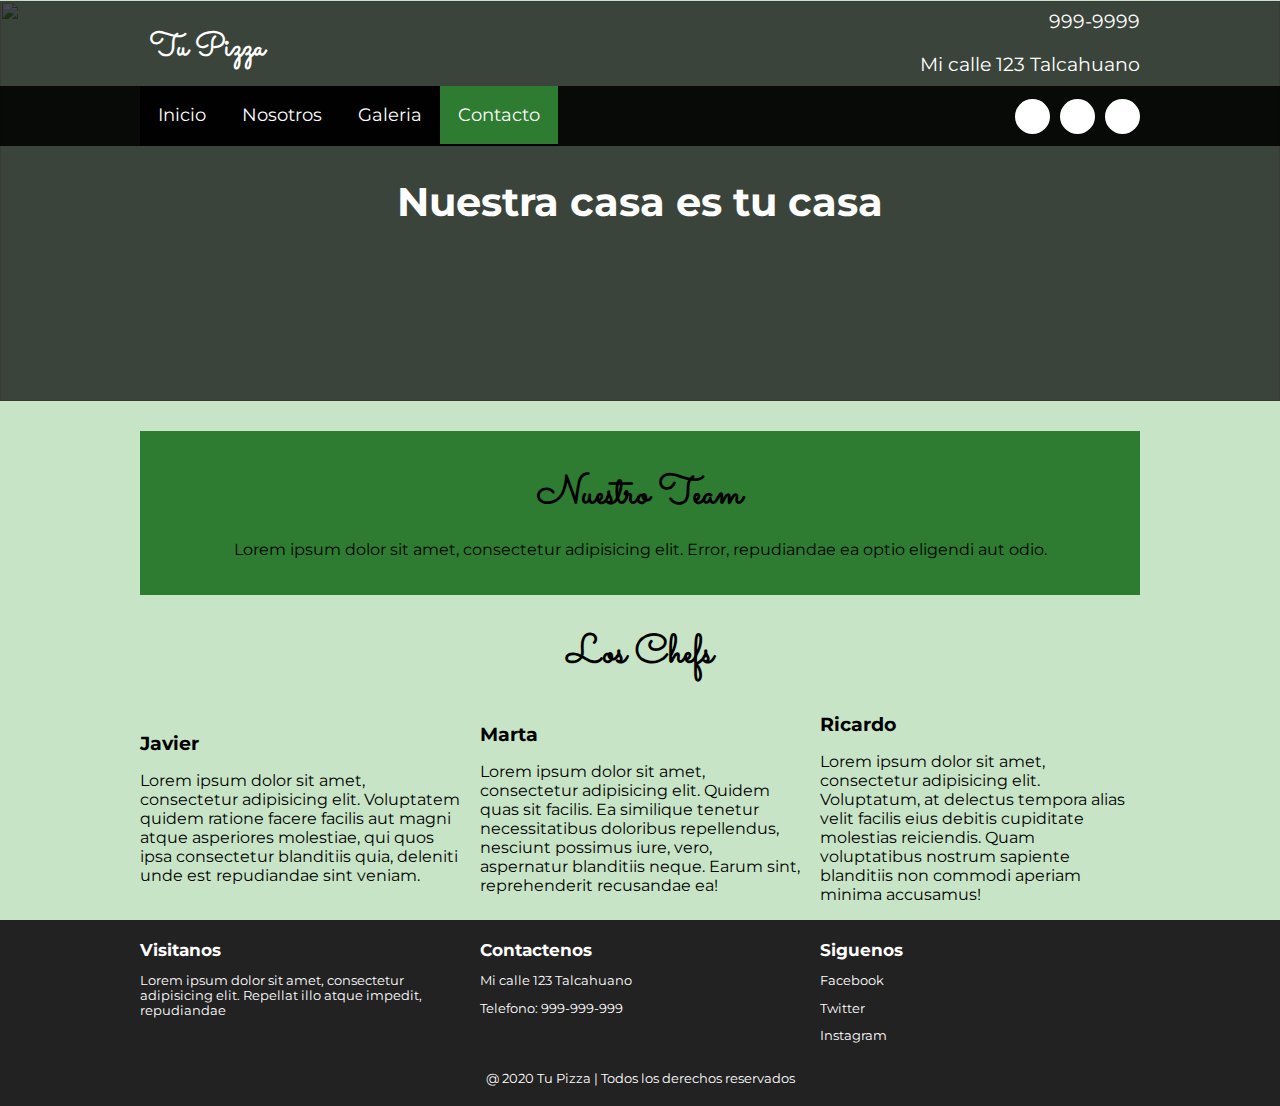
==== contacto.html @ 4abd381c "Actualizacion de index, cambio de tematica" ====
<!DOCTYPE html>
<html lang="es">
<head>
    <meta charset="UTF-8">
    <title>Nosotros</title>
    <meta name="viewport" content="width=device-width, user-scalable=yes, initial-scale=1.0, maximum-scale=2.0, minimum-scale=1.0">
    <link rel="stylesheet" href="css/estilo.css">
    <link rel="stylesheet" href="css/about.css">
    <link href="https://file.myfontastic.com/3j45yvRpaWhzeStdASehh9/icons.css" rel="stylesheet">
</head>
<body>
    <header class="main-header">
        <div class="container container--flex">
            <div class="logo-container column column--50">
                <h1 class="logo">Tu Pizza</h1>
            </div>
            <div class="main-header__contactInfo column column--50">
                <p class="main-header__contactInfo__phone">
                    <span class="icon-phone">999-9999
                    </span>
                </p>
                <p class="main-header__contactInfo__addres">
                    <span class="icon-location">Mi calle 123 Talcahuano</span>
                </p>
                
            </div>
        </div>
    </header>
    <nav class="main_nav">
        <div class="container container--flex">
            <span class="icon-menu" id="btnmenu"></span>
            <ul class="menu" id="menu">
                <li class="menu__item"><a href="index.html" class="menu__link menu__link">Inicio</a></li>
                <li class="menu__item"><a href="nosotros.html" class="menu__link">Nosotros</a></li>
                <li class="menu__item"><a href="galeria.html" class="menu__link">Galeria</a></li>
                <li class="menu__item"><a href="contacto.html" class="menu__link menu__link--select">Contacto</a></li>
            </ul>
            <div class="social-icon">
                <a href="" class="social-icon__link"><span class="icon-facebook"></span></a>
                <a href="" class="social-icon__link"><span class="icon-twitter"></span></a>
                <a href="" class="social-icon__link"><span class="icon-instagram"></span></a>
            </div>
        </div>
    </nav>
    <section class="banner">
        <img src="img/banner_about.jpg" alt="" class="banner__img">
        <div class="banner__content">Nuestra casa es tu casa</div>
    </section>
    <main class="main">
        <section class="group--color">
            <div class="container">
                <h2 class="main__title">Nuestro Team</h2>
                <p class="main_txt">
                    Lorem ipsum dolor sit amet, consectetur adipisicing elit. Error, repudiandae ea optio eligendi aut odio.
                </p>
            </div>
        </section>
      	<section class="group our-team">
      		<h2 class="group__title">Los Chefs</h2>
      		<div class="container container--flex">
      			<div class="column column--33">
      				<h3 class="our-team__title">Javier</h3>
      				<img src="img/chef1.jpg" alt="" class="our-team__img">
      				<p class="our-team__txt">Lorem ipsum dolor sit amet, consectetur adipisicing elit. Voluptatem quidem ratione facere facilis aut magni atque asperiores molestiae, qui quos ipsa consectetur blanditiis quia, deleniti unde est repudiandae sint veniam.</p>
      			</div>
      			<div class="column column--33">
      				<h3 class="our-team__title">Marta</h3>
      				<img src="img/chef2.jpg" alt="" class="our-team__img">
      				<p class="our-team__txt">Lorem ipsum dolor sit amet, consectetur adipisicing elit. Quidem quas sit facilis. Ea similique tenetur necessitatibus doloribus repellendus, nesciunt possimus iure, vero, aspernatur blanditiis neque. Earum sint, reprehenderit recusandae ea!</p>
      			</div>
      			<div class="column column--33">
      				<h3 class="our-team__title">Ricardo</h3>
      				<img src="img/chef3.jpg" alt="" class="our-team__img">
      				<p class="our-team__txt">Lorem ipsum dolor sit amet, consectetur adipisicing elit. Voluptatum, at delectus tempora alias velit facilis eius debitis cupiditate molestias reiciendis. Quam voluptatibus nostrum sapiente blanditiis non commodi aperiam minima accusamus!</p>
      			</div>
      		</div>
      	</section>
      
    </main>
    <footer class="main-footer">
        <div class="container container--flex">
            <div class="column column--33">
                <h2 class="column__title">Visitanos</h2>
                <p class="column__txt">Lorem ipsum dolor sit amet, consectetur adipisicing elit. Repellat illo atque impedit, repudiandae </p>
            </div>
            <div class="column column--33">
                <h2 class="column__title">Contactenos</h2>
                <p class="column__txt">Mi calle 123 Talcahuano</p>
                <p class="column__txt">Telefono: 999-999-999</p>
               
            </div>
            <div class="column column--33">
                <h2 class="column__title">Siguenos</h2>
                <p class="column__txt"><a href="" class="icon-facebook">Facebook</a></p>
                <p class="column__txt"><a href="" class="icon-twitter">Twitter</a></p>
                <p class="column__txt"><a href="" class="icon-instagram">Instagram</a></p>
            </div>
            <p class="copy">@ 2020 Tu Pizza | Todos los derechos reservados</p>
        </div>
    </footer>
    <script src="js/menu.js"></script>
</body>
</html>
---- css/estilo.css ----
@import url('https://fonts.googleapis.com/css2?family=Montserrat:wght@300&family=Sacramento&display=swap');
*{
    box-sizing: border-box;
}
body{
    font-family: 'Montserrat', sans-serif;
    margin: 0;
	background-color: #C7E4C6;
}
/*----------------Estilos Base------------------*/
img{
    display: block;
    width: 100%;
    max-width: 100%;
}
h1,h2,h3,h4,h5{
    margin: 0;
}
.container{
    width: 100%;
    margin: auto;
}
.container--flex{
    display: flex;
    flex-wrap: wrap;
    justify-content: space-between;
    align-items: center;
}
.column{
    width: 100%;
}

/*----------------Estilos Header------------------*/


.main-header{
    width: 100%;
}
.logo{
    font-size: 1.9em;
    color: #de423a;
    padding: 10px;
    font-family: 'Sacramento', cursive;
        
}
.main-header__contactInfo__phone{
    background:#de423a;
    color: #fff;
    padding: 10px;
    margin: 0;
}

.main-header__contactInfo__addres{
    padding: 10px;
    margin: 0px;
}
.main-header [class*="icon-"]:before{
    position: relative;
    top:2px;
    right: 3px;
}
/*----------------Estilos Menu------------------*/
.main_nav{
    width: 100%;
    position:relative;
    z-index: 2000;  
    padding: 10px;
}

.icon-menu{
    display: block;
    color: #fff;
    border: 1px solid #fff;
    border-radius: 3px;
    width: 40px;
    height: 40px;
    line-height: 45px;
    text-align: center;
    cursor:pointer;
    font-size: 1.5em;
    
}

.social-icon{
    display: flex;
    justify-content: space-between;
    
}

.social-icon [class*="icon-"]{
    color: black;
    margin-left: 10px;
    display: flex;
    justify-content: center;
    align-items: center;
    font-size: 1.3em;
    width: 35px;
    height: 35px;
    background: #fff;
    border-radius: 50%;
}

.social-icon__link{
    text-decoration: none;
   
}

.menu{
    
    position: absolute;
    top: 75px;
    left: 0;
    width: 100%;
    background: rgba(0,0,0,.85);
    padding:0px;
    margin:0px;
    z-index: 2000px;
    list-style: none;
    text-align: center;
    font-size: 18px;
    height: 0;
    overflow: hidden;
	transition: height .3s linear;
}

.menu__link{
    display: block;
    padding: 15px;
    color: white;
    text-align: center;
    text-decoration: none;
    
}
.menu__link:hover{
     background-color: #2E7C31;
}
.menu__link--select{
    background-color: #2E7C31;
    
}
.mostrar{
    height: 210px;
}
/*----------------Estilos Banner------------------*/

.banner{
    margin-top:-52px;
    position: relative;
}
.banner:before {
    content: '';
    position: absolute;
    width: 100%;
    height: 100%;
    background: rgba(0,0,0,0.7);
    z-index: 1000;
    top: 0;
}
.banner__img{
    width: 100%;
    height: 400px;
    object-fit: cover
}
.banner__content {
    width: 70%;
    color: white;
    text-align:center;
    position: absolute;
    z-index: 1500;
    top: 50%;
    left: 50%;
    transform: translateX(-50%) translateY(-50%);
    font-size: 1.5em;
    font-weight:bold;
    
}

/*----------------Estilos Principales------------------*/
.group--color .container{
	background-color: #2E7C31;
	padding: 10px;
	text-align: center;
	
}
.main__title{
	margin: 15px 0;
	font-size: 2.8em;
	font-family: 'Sacramento',cursive;
	
}
.column__title{
	font-size: 1.3em;
}
.main__about_description .column:nth-child(2){
	padding: 10px;
}
.btn{
	
	display: block;
	text-align: center;
	text-decoration: none;
	width: 120px;
	background: #2D7D30;
	color: #fff;
	padding:10px;
	margin: 10px auto;
	
}
.group__title{
	font-family:'Sacramento',cursive;
	text-align: center;
	font-weight: bold;
	font-size: 1.8em;
	margin: 30px;
}

.today-special .column {
	margin-bottom: 30px;
	text-align: center;
}

.today-special__img{
	margin: auto;
	max-width: 350px;
}

.today-special__tittle{
	
	font-size: 1.3em;
	padding-top: 10px;
	padding-bottom: 20px;
}
.today-special__price{
	font-size: 1.5em;
	color: #DE423a;
	font-weight: bold;
}

/*----------------Estilos Principales------------------*/
.main-footer{
	background: #222;
	color: #fff;
	padding: 10px;
	padding-top: 20px;
	padding-bottom: 20px;
	font-size: .8em;
}
.copy{
	text-align: center;
	margin: auto;
	margin-top: 15px;
	
}

.main-footer [class*="icon-"] {
	color: #fff;
	text-decoration: none;
	
	
}
.main-footer [class*="icon-"]:before{
	position: relative;
	top: 3px;
	right: 5px;
}

/*----------------Estilos Responsivos------------------*/

@media screen and (min-width:480px){
	.logo{
		color: #fff;
		
	}
	.main-header__contactInfo{
		text-align:right;
	}
	.banner{
		margin-top: -145px;
		z-index: -1000;
	}
	.main-header__contactInfo__phone{
		background: none;
	}
	.main-header__contactInfo__addres{
		color: #fff;
	}
	.main_nav{
		background:rgba(0,0,0,0.85);
	}
	.banner__content{
		font-size:1.5em;
	}
	.column--50{
		width: 49%;
	}
	.column--50--25{
		width: 49%;
	}
	.column--33{
		width: 32%;
	}
	
	.main__about_description .column:nth-child(2){
		padding-left: 20px;
		font-size: .9em;
		
	}
	.main__about_description .btn{
		margin: 0;
	}
	.today-special .column {
		border: 5px solid #ddd;
		padding: 5px;
	}
	.today-special__img{
		height: 200px;
		object-fit: cover;
	}
	.main-footer .container--flex{
		align-items: flex-start;
	}
	
	
}
@media screen and (min-width:1024px){
.container{
		width: 1000px
	}
	.logo{
		padding-top: 20px;
		font-size: 2em;
	
		
	}
		
	.main-header__contactInfo__phone,
	.main-header__contactInfo__addres{
		font-size: 1.18em;
		padding-right: 0px;
		
		
		
	}
	
	.main_nav{
    
    	padding: 0px;
	}
	
	.banner__content{
		font-size:2.5em;
	}
	
	.icon-menu{
		display: none;
	}
	
	.menu{
		position: static;
		display: flex;
		height: 60px;
		width: auto;
	}
	
	.menu__link{
   
    	padding: 18px;
      
	}
	.group--color .container{
		margin-top: 30px;
		margin-bottom: 30px;
		padding: 20px
	
	}
	.main__title{
		font-size: 2.5em;
	}
	.main__about_description .column--50:nth-child(2) .column__txt
	{
		line-height: 55px;
		text-align: justify;
		
	}
	.group__title{
		font-size: 2.5em;
	}
	.column--50--25{
		width: 24.5%;
	}
	.today-special__tittle{
	
		font-size: 1.9em;
		
	}
	.today-special__price{
	font-size: 2.2em;
	
	}
}
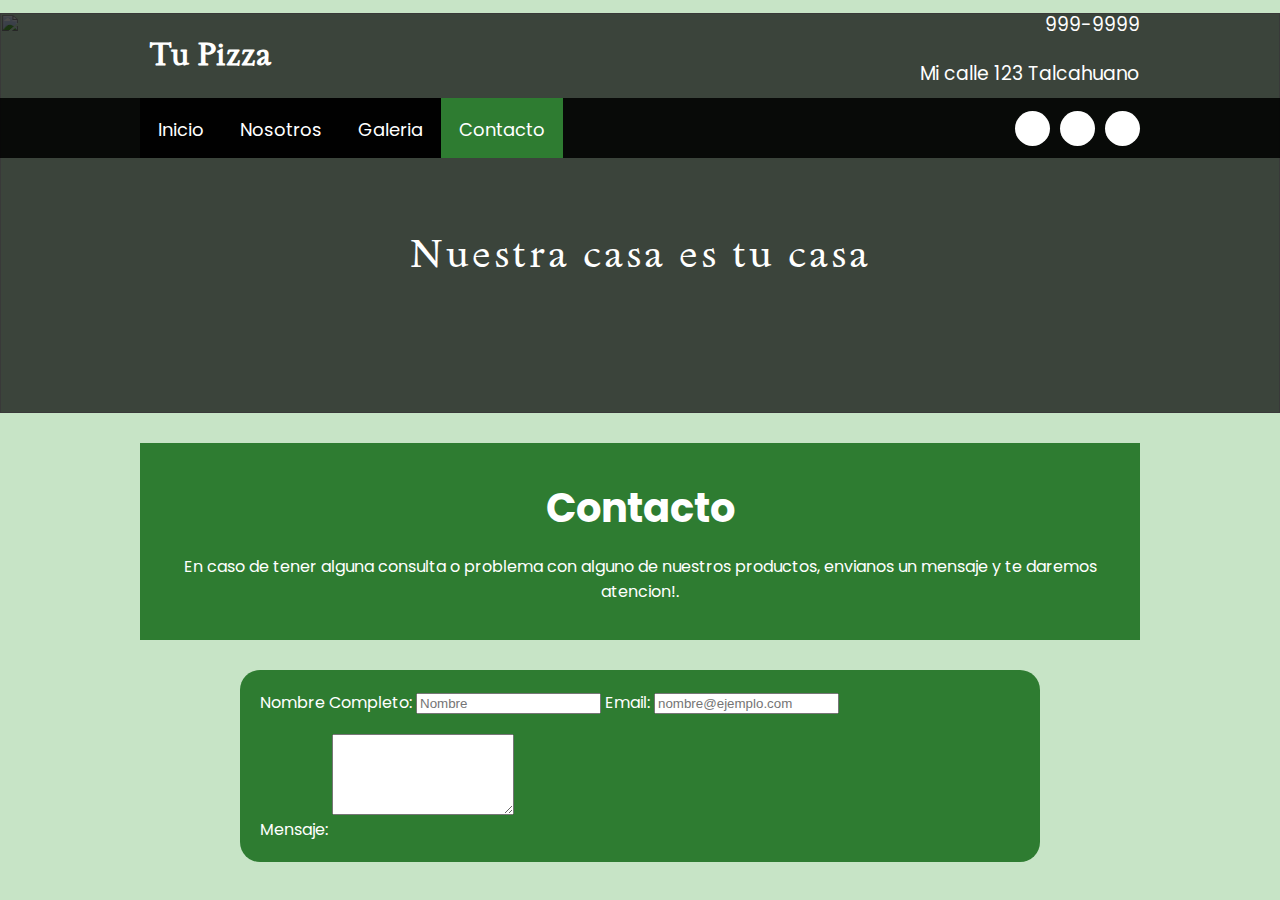
==== commit b30579ee: "Agregado de contacto" ====
--- a/contacto.html
+++ b/contacto.html
@@ -4,8 +4,9 @@
     <meta charset="UTF-8">
     <title>Nosotros</title>
     <meta name="viewport" content="width=device-width, user-scalable=yes, initial-scale=1.0, maximum-scale=2.0, minimum-scale=1.0">
+    <link href="https://cdn.jsdelivr.net/npm/bootstrap@5.0.2/dist/css/bootstrap.min.css" rel="stylesheet" integrity="sha384-EVSTQN3/azprG1Anm3QDgpJLIm9Nao0Yz1ztcQTwFspd3yD65VohhpuuCOmLASjC" crossorigin="anonymous">
     <link rel="stylesheet" href="css/estilo.css">
-    <link rel="stylesheet" href="css/about.css">
+    <link rel="stylesheet" href="css/contacto.css">
     <link href="https://file.myfontastic.com/3j45yvRpaWhzeStdASehh9/icons.css" rel="stylesheet">
 </head>
 <body>
@@ -49,55 +50,26 @@
     <main class="main">
         <section class="group--color">
             <div class="container">
-                <h2 class="main__title">Nuestro Team</h2>
+                <h2 class="main__title">Contacto</h2>
                 <p class="main_txt">
-                    Lorem ipsum dolor sit amet, consectetur adipisicing elit. Error, repudiandae ea optio eligendi aut odio.
+                   En caso de tener alguna consulta o problema con alguno de nuestros productos, envianos un mensaje y te daremos atencion!.
                 </p>
             </div>
         </section>
-      	<section class="group our-team">
-      		<h2 class="group__title">Los Chefs</h2>
-      		<div class="container container--flex">
-      			<div class="column column--33">
-      				<h3 class="our-team__title">Javier</h3>
-      				<img src="img/chef1.jpg" alt="" class="our-team__img">
-      				<p class="our-team__txt">Lorem ipsum dolor sit amet, consectetur adipisicing elit. Voluptatem quidem ratione facere facilis aut magni atque asperiores molestiae, qui quos ipsa consectetur blanditiis quia, deleniti unde est repudiandae sint veniam.</p>
-      			</div>
-      			<div class="column column--33">
-      				<h3 class="our-team__title">Marta</h3>
-      				<img src="img/chef2.jpg" alt="" class="our-team__img">
-      				<p class="our-team__txt">Lorem ipsum dolor sit amet, consectetur adipisicing elit. Quidem quas sit facilis. Ea similique tenetur necessitatibus doloribus repellendus, nesciunt possimus iure, vero, aspernatur blanditiis neque. Earum sint, reprehenderit recusandae ea!</p>
-      			</div>
-      			<div class="column column--33">
-      				<h3 class="our-team__title">Ricardo</h3>
-      				<img src="img/chef3.jpg" alt="" class="our-team__img">
-      				<p class="our-team__txt">Lorem ipsum dolor sit amet, consectetur adipisicing elit. Voluptatum, at delectus tempora alias velit facilis eius debitis cupiditate molestias reiciendis. Quam voluptatibus nostrum sapiente blanditiis non commodi aperiam minima accusamus!</p>
-      			</div>
-      		</div>
-      	</section>
-      
-    </main>
-    <footer class="main-footer">
-        <div class="container container--flex">
-            <div class="column column--33">
-                <h2 class="column__title">Visitanos</h2>
-                <p class="column__txt">Lorem ipsum dolor sit amet, consectetur adipisicing elit. Repellat illo atque impedit, repudiandae </p>
-            </div>
-            <div class="column column--33">
-                <h2 class="column__title">Contactenos</h2>
-                <p class="column__txt">Mi calle 123 Talcahuano</p>
-                <p class="column__txt">Telefono: 999-999-999</p>
-               
-            </div>
-            <div class="column column--33">
-                <h2 class="column__title">Siguenos</h2>
-                <p class="column__txt"><a href="" class="icon-facebook">Facebook</a></p>
-                <p class="column__txt"><a href="" class="icon-twitter">Twitter</a></p>
-                <p class="column__txt"><a href="" class="icon-instagram">Instagram</a></p>
-            </div>
-            <p class="copy">@ 2020 Tu Pizza | Todos los derechos reservados</p>
+
+    <section class="form-container">
+        <div class="mb-3">
+            <label for="exampleFormControlInput1" class="form-label">Nombre Completo:</label>
+            <input type="text" class="form-control" id="exampleFormControlInput1" placeholder="Nombre">
+            <label for="exampleFormControlInput1" class="form-label">Email:</label>
+            <input type="email" class="form-control" id="exampleFormControlInput1" placeholder="nombre@ejemplo.com">
+
         </div>
-    </footer>
-    <script src="js/menu.js"></script>
+        <div class="mb-3">
+            <label for="exampleFormControlTextarea1" class="form-label">Mensaje:</label>
+            <textarea class="form-control" id="exampleFormControlTextarea1" rows="5"></textarea>
+        </div>
+    </section>
+      	
 </body>
 </html>--- a/css/estilo.css
+++ b/css/estilo.css
@@ -1,11 +1,13 @@
-@import url('https://fonts.googleapis.com/css2?family=Montserrat:wght@300&family=Sacramento&display=swap');
+
+@import url('https://fonts.googleapis.com/css2?family=Poppins:ital,wght@0,100;0,200;0,300;0,400;0,500;0,600;0,700;0,800;0,900;1,100;1,200;1,300;1,400;1,500;1,600;1,700;1,800;1,900&family=Sedan:ital@0;1&display=swap');
 *{
     box-sizing: border-box;
 }
 body{
-    font-family: 'Montserrat', sans-serif;
+    font-family: 'Poppins', sans-serif;
     margin: 0;
 	background-color: #C7E4C6;
+	color:white;
 }
 /*----------------Estilos Base------------------*/
 img{
@@ -25,6 +27,7 @@
     flex-wrap: wrap;
     justify-content: space-between;
     align-items: center;
+	
 }
 .column{
     width: 100%;
@@ -40,7 +43,7 @@
     font-size: 1.9em;
     color: #de423a;
     padding: 10px;
-    font-family: 'Sacramento', cursive;
+    font-family: "Sedan", serif;
         
 }
 .main-header__contactInfo__phone{
@@ -146,6 +149,7 @@
 .banner{
     margin-top:-52px;
     position: relative;
+	
 }
 .banner:before {
     content: '';
@@ -172,6 +176,10 @@
     transform: translateX(-50%) translateY(-50%);
     font-size: 1.5em;
     font-weight:bold;
+	font-family: "Sedan", serif;
+	font-weight: 200;
+	letter-spacing: 3px;
+	margin-top: 40px;
     
 }
 
@@ -185,12 +193,15 @@
 .main__title{
 	margin: 15px 0;
 	font-size: 2.8em;
-	font-family: 'Sacramento',cursive;
+	font-family: 'Poppins', sans-serif;
 	
 }
 .column__title{
 	font-size: 1.3em;
 }
+
+
+
 .main__about_description .column:nth-child(2){
 	padding: 10px;
 }
@@ -200,7 +211,7 @@
 	text-align: center;
 	text-decoration: none;
 	width: 120px;
-	background: #2D7D30;
+	background: #C7E4C6;
 	color: #fff;
 	padding:10px;
 	margin: 10px auto;
@@ -217,11 +228,14 @@
 .today-special .column {
 	margin-bottom: 30px;
 	text-align: center;
+	
+	
 }
 
 .today-special__img{
 	margin: auto;
 	max-width: 350px;
+	background-color: white;
 }
 
 .today-special__tittle{
@@ -264,9 +278,25 @@
 	right: 5px;
 }
 
+.imagen-text{
+	background-color: #2E7C31;
+	padding-left: 20px;
+	border-radius: 20px;
+}
+
+.imagen-text .img-1{
+	border-radius: 20px;
+}
+
+/*  PRUEBA /////////////////////////////////////////*/
+
+
+/* //////////////////////////////////////////////////////// */
 /*----------------Estilos Responsivos------------------*/
 
 @media screen and (min-width:480px){
+	
+
 	.logo{
 		color: #fff;
 		
@@ -292,13 +322,22 @@
 	}
 	.column--50{
 		width: 49%;
+		
 	}
 	.column--50--25{
 		width: 49%;
-	}
+		color:#2E7C31;
+		font-weight: 900;
+		
+	}
+
+	
+
 	.column--33{
 		width: 32%;
 	}
+
+	
 	
 	.main__about_description .column:nth-child(2){
 		padding-left: 20px;
@@ -318,12 +357,13 @@
 	}
 	.main-footer .container--flex{
 		align-items: flex-start;
+		
 	}
 	
 	
 }
 @media screen and (min-width:1024px){
-.container{
+	.container{
 		width: 1000px
 	}
 	.logo{
@@ -375,6 +415,7 @@
 	}
 	.main__title{
 		font-size: 2.5em;
+		
 	}
 	.main__about_description .column--50:nth-child(2) .column__txt
 	{
@@ -382,6 +423,8 @@
 		text-align: justify;
 		
 	}
+
+	
 	.group__title{
 		font-size: 2.5em;
 	}
--- a/css/contacto.css
+++ b/css/contacto.css
@@ -0,0 +1,14 @@
+
+
+.form-container{
+    width: 800px;
+    margin: 0 auto;
+    padding:20px;
+    background-color: #2E7C31;
+    border-radius: 20px;
+    
+}
+
+.form-control{
+    margin-bottom: 20px;
+}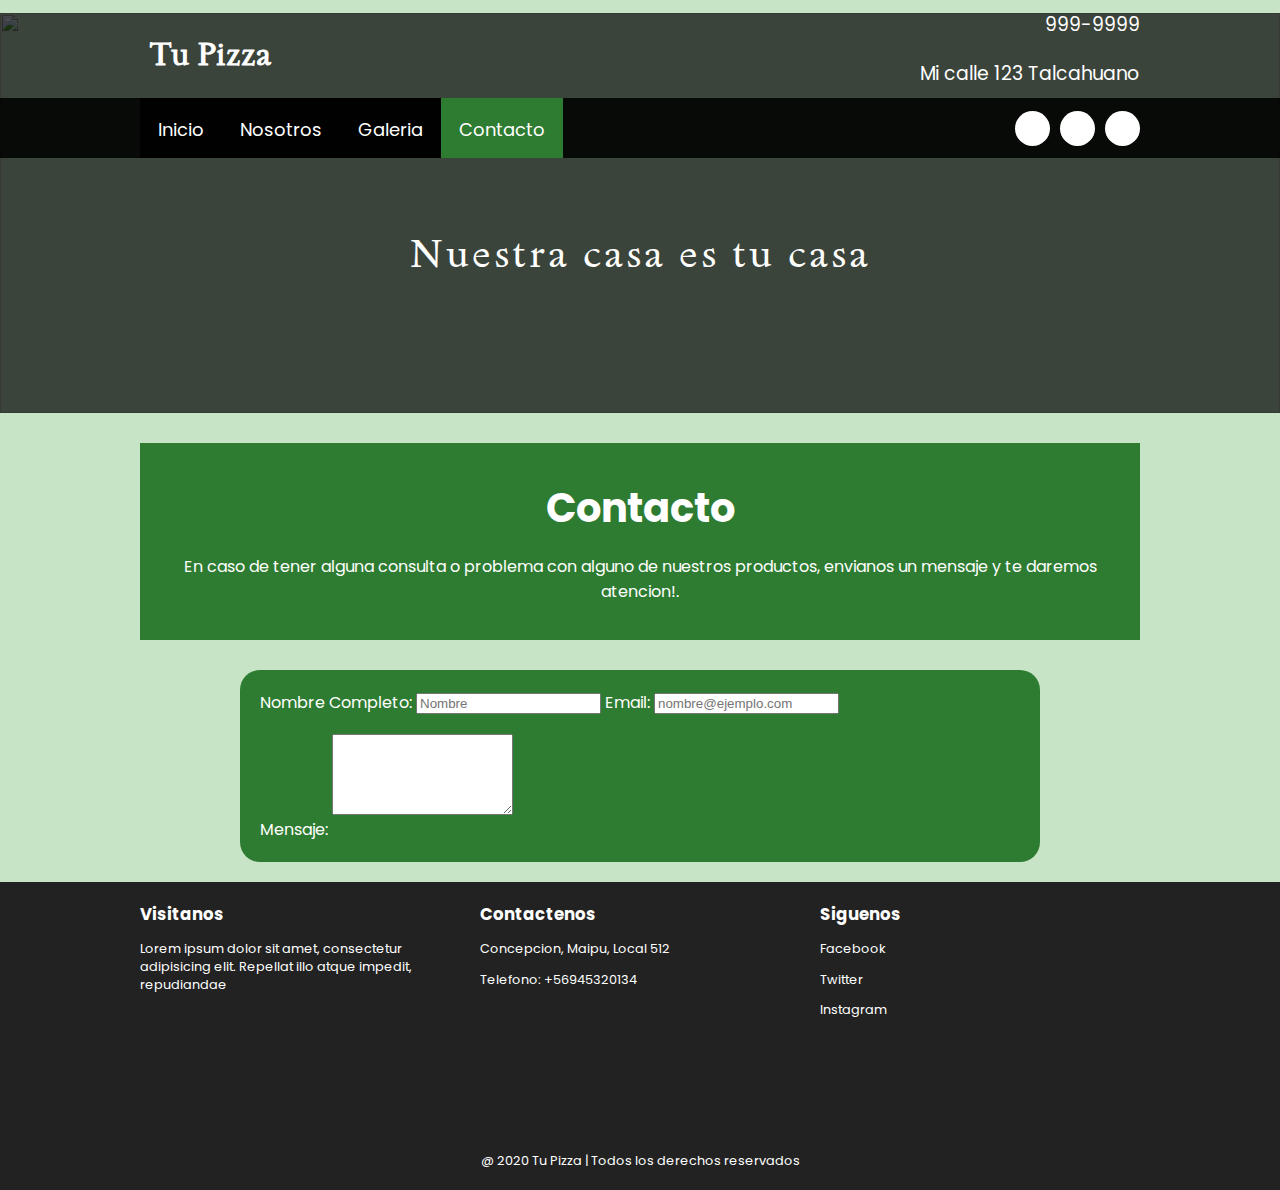
==== commit b2854e35: "Ordenamiento" ====
--- a/contacto.html
+++ b/contacto.html
@@ -4,9 +4,10 @@
     <meta charset="UTF-8">
     <title>Nosotros</title>
     <meta name="viewport" content="width=device-width, user-scalable=yes, initial-scale=1.0, maximum-scale=2.0, minimum-scale=1.0">
+    <link rel="stylesheet" href="css/contacto.css">
     <link href="https://cdn.jsdelivr.net/npm/bootstrap@5.0.2/dist/css/bootstrap.min.css" rel="stylesheet" integrity="sha384-EVSTQN3/azprG1Anm3QDgpJLIm9Nao0Yz1ztcQTwFspd3yD65VohhpuuCOmLASjC" crossorigin="anonymous">
     <link rel="stylesheet" href="css/estilo.css">
-    <link rel="stylesheet" href="css/contacto.css">
+    
     <link href="https://file.myfontastic.com/3j45yvRpaWhzeStdASehh9/icons.css" rel="stylesheet">
 </head>
 <body>
@@ -57,6 +58,7 @@
             </div>
         </section>
 
+            <!-- formulario//////////////////////////////////////////////////////////////////////// -->
     <section class="form-container">
         <div class="mb-3">
             <label for="exampleFormControlInput1" class="form-label">Nombre Completo:</label>
@@ -70,6 +72,36 @@
             <textarea class="form-control" id="exampleFormControlTextarea1" rows="5"></textarea>
         </div>
     </section>
+
+
+
+    <!-- footer------------------------------------------ -->
+    <footer class="main-footer">
+        <div class="footer1 container container--flex">
+            <div class="column column--33">
+                <h2 class="column__title">Visitanos</h2>
+                <p class="column__txt">Lorem ipsum dolor sit amet, consectetur adipisicing elit. Repellat illo atque impedit, repudiandae </p>
+            </div>
+
+            <div class="column column--33">
+                <h2 class="column__title">Contactenos</h2>
+                <p class="column__txt">Concepcion, Maipu, Local 512</p>
+                <p class="column__txt">Telefono: +56945320134</p>
+            </div>
+
+            <div class="column column--33">
+                <h2 class="column__title">Siguenos</h2>
+                <p class="column__txt"><a href="" class="icon-facebook">Facebook</a></p>
+                <p class="column__txt"><a href="" class="icon-twitter">Twitter</a></p>
+                <p class="column__txt"><a href="" class="icon-instagram">Instagram</a></p>
+            </div>
+            <div class="column column-33">
+                <iframe src="https://www.google.com/maps/embed?pb=!1m21!1m12!1m3!1d3062.6852624953713!2d-73.07607438139071!3d-36.81165076583722!2m3!1f0!2f0!3f0!3m2!1i1024!2i768!4f13.1!4m6!3e6!4m0!4m3!3m2!1d-36.81329377539149!2d-73.0758789318396!5e0!3m2!1ses-419!2scl!4v1713766851920!5m2!1ses-419!2scl" width="600" height="450" style="border:0;" allowfullscreen="" loading="lazy" referrerpolicy="no-referrer-when-downgrade"></iframe>
+            </div>
+            <p class="copy">@ 2020 Tu Pizza | Todos los derechos reservados</p>
+        </div>
+    </footer>
+    <script src="js/menu.js"></script>
       	
 </body>
 </html>--- a/css/contacto.css
+++ b/css/contacto.css
@@ -11,4 +11,38 @@
 
 .form-control{
     margin-bottom: 20px;
-}+}
+
+.main-footer{
+    margin-top: 20px;
+}
+.menu__link:hover{
+    color:white;
+}
+
+@media screen and (max-width: 480px) {
+    .form-container {
+        margin-top:20px;
+        width: 100%; /* Ancho ajustado para pantallas pequeñas */
+    }
+}
+
+
+
+@media screen and (max-width:1024px) {
+
+    .form-container{
+        margin-top: 20px;
+        margin-bottom: 20px;
+        width: 90%;
+    }
+
+    .main-footer{
+        display: flex;
+        justify-content: center;
+        text-align: center;
+        text-decoration: row;
+    }
+}
+
+
--- a/css/estilo.css
+++ b/css/estilo.css
@@ -1,20 +1,26 @@
 
 @import url('https://fonts.googleapis.com/css2?family=Poppins:ital,wght@0,100;0,200;0,300;0,400;0,500;0,600;0,700;0,800;0,900;1,100;1,200;1,300;1,400;1,500;1,600;1,700;1,800;1,900&family=Sedan:ital@0;1&display=swap');
 *{
-    box-sizing: border-box;
-}
+    box-sizing:border-box;
+	
+	
+}
+
 body{
     font-family: 'Poppins', sans-serif;
     margin: 0;
 	background-color: #C7E4C6;
 	color:white;
-}
+	
+}
+
 /*----------------Estilos Base------------------*/
 img{
     display: block;
     width: 100%;
     max-width: 100%;
 }
+
 h1,h2,h3,h4,h5{
     margin: 0;
 }
@@ -41,13 +47,13 @@
 }
 .logo{
     font-size: 1.9em;
-    color: #de423a;
+    color:#2E7C31;
     padding: 10px;
     font-family: "Sedan", serif;
         
 }
 .main-header__contactInfo__phone{
-    background:#de423a;
+    background:#2E7C31;
     color: #fff;
     padding: 10px;
     margin: 0;
@@ -197,7 +203,7 @@
 	
 }
 .column__title{
-	font-size: 1.3em;
+	font-size:1.3em;
 }
 
 
@@ -250,7 +256,12 @@
 	font-weight: bold;
 }
 
+
+
 /*----------------Estilos Principales------------------*/
+
+
+
 .main-footer{
 	background: #222;
 	color: #fff;
@@ -258,7 +269,17 @@
 	padding-top: 20px;
 	padding-bottom: 20px;
 	font-size: .8em;
-}
+	padding: 20px 50px;
+	
+}
+
+
+iframe{
+	width: 100%;
+	height: 100px;
+}
+
+
 .copy{
 	text-align: center;
 	margin: auto;
@@ -266,27 +287,34 @@
 	
 }
 
+
 .main-footer [class*="icon-"] {
 	color: #fff;
 	text-decoration: none;
-	
-	
-}
+}
+
+
 .main-footer [class*="icon-"]:before{
 	position: relative;
 	top: 3px;
 	right: 5px;
 }
 
+
+
 .imagen-text{
 	background-color: #2E7C31;
-	padding-left: 20px;
+	padding-left: 40px;
 	border-radius: 20px;
+	padding: 50px 40px;
 }
 
 .imagen-text .img-1{
 	border-radius: 20px;
-}
+	
+}
+
+
 
 /*  PRUEBA /////////////////////////////////////////*/
 
@@ -419,7 +447,8 @@
 	}
 	.main__about_description .column--50:nth-child(2) .column__txt
 	{
-		line-height: 55px;
+		line-height: 30px;
+		
 		text-align: justify;
 		
 	}
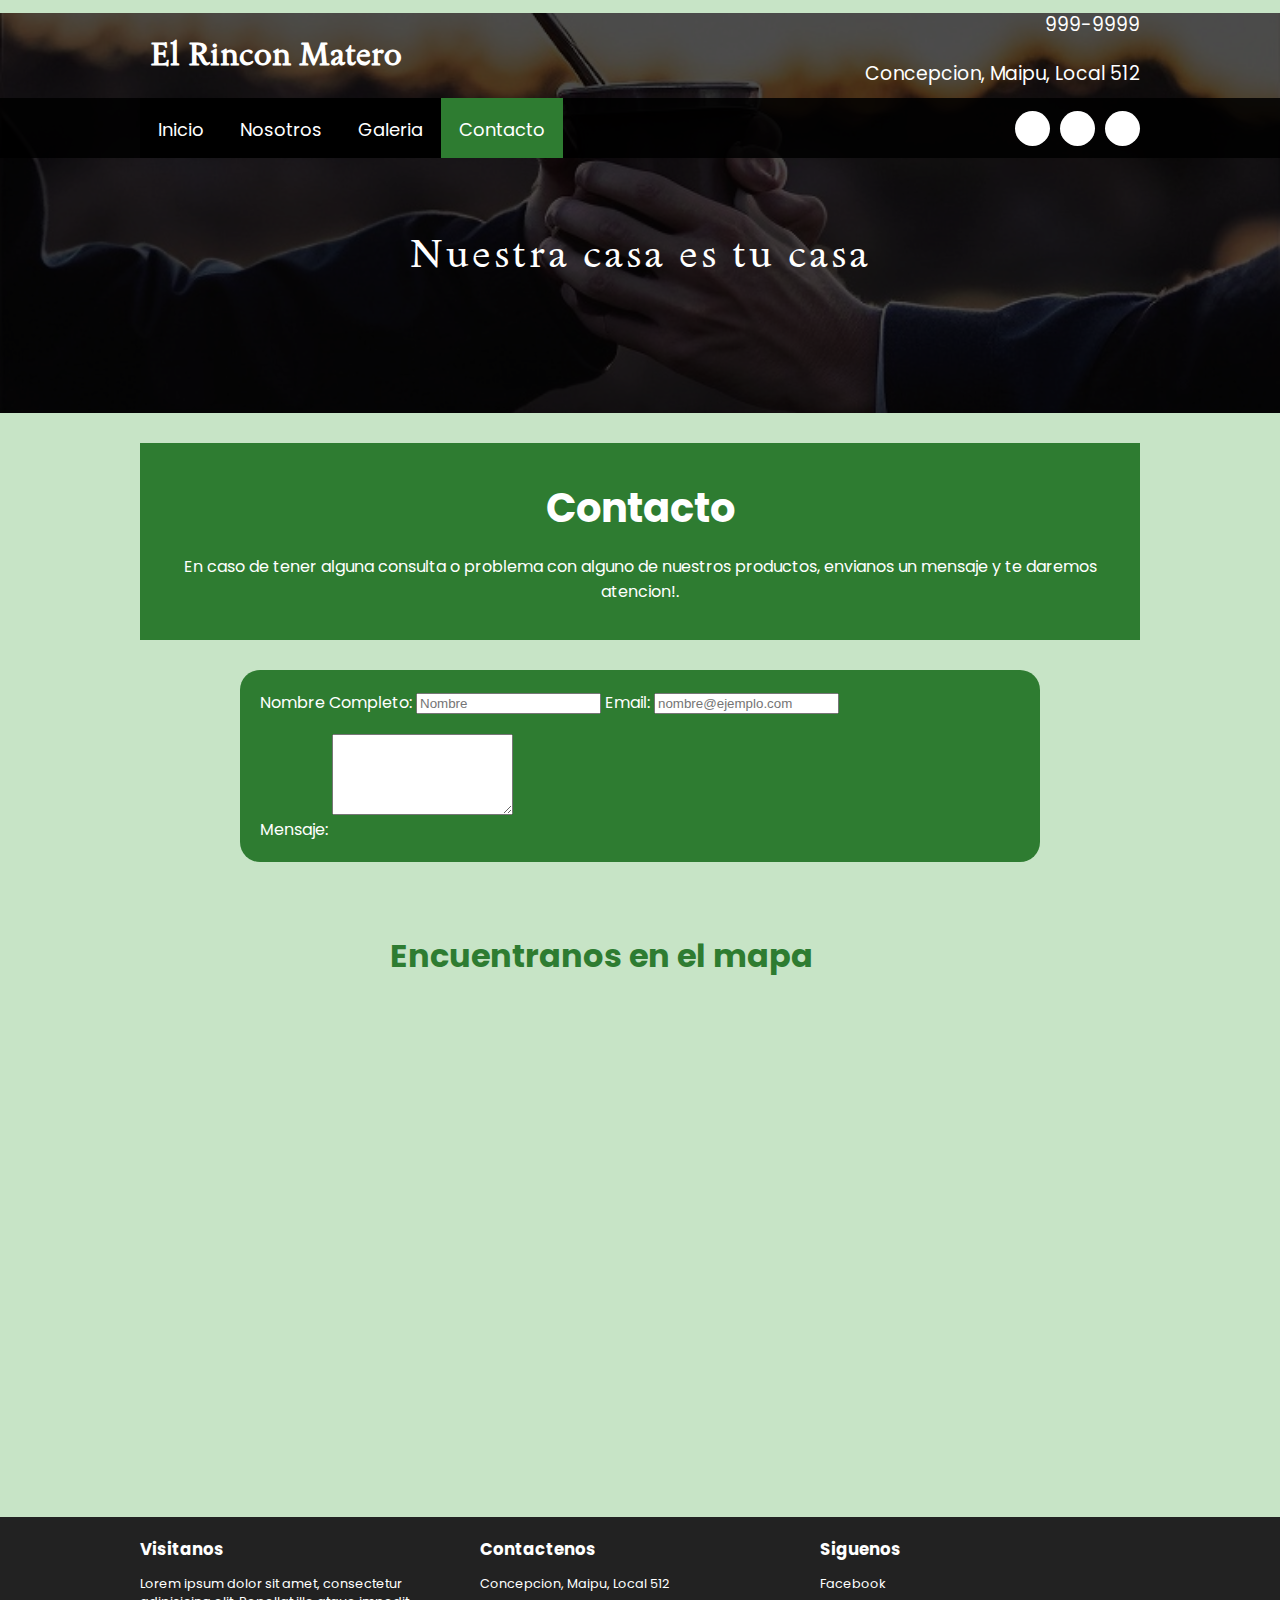
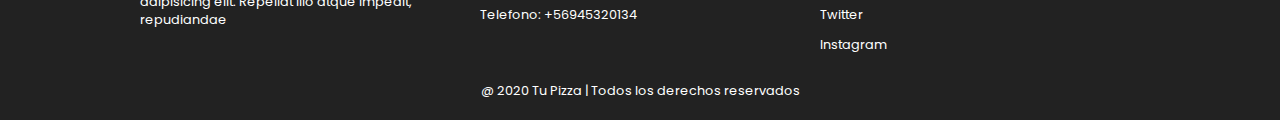
==== commit bb043ab7: "kjkjkj" ====
--- a/contacto.html
+++ b/contacto.html
@@ -14,7 +14,7 @@
     <header class="main-header">
         <div class="container container--flex">
             <div class="logo-container column column--50">
-                <h1 class="logo">Tu Pizza</h1>
+                <h1 class="logo">El Rincon Matero</h1>
             </div>
             <div class="main-header__contactInfo column column--50">
                 <p class="main-header__contactInfo__phone">
@@ -22,7 +22,7 @@
                     </span>
                 </p>
                 <p class="main-header__contactInfo__addres">
-                    <span class="icon-location">Mi calle 123 Talcahuano</span>
+                    <span class="icon-location">Concepcion, Maipu, Local 512</span>
                 </p>
                 
             </div>
@@ -45,7 +45,7 @@
         </div>
     </nav>
     <section class="banner">
-        <img src="img/banner_about.jpg" alt="" class="banner__img">
+        <img src="./imgmate/banner.jpg" alt="" class="banner__img">
         <div class="banner__content">Nuestra casa es tu casa</div>
     </section>
     <main class="main">
@@ -73,6 +73,13 @@
         </div>
     </section>
 
+    <section class="map container">
+        <div>
+            <h1>Encuentranos en el mapa</h1>
+            <iframe src="https://www.google.com/maps/embed?pb=!1m21!1m12!1m3!1d3062.6852624953713!2d-73.07607438139071!3d-36.81165076583722!2m3!1f0!2f0!3f0!3m2!1i1024!2i768!4f13.1!4m6!3e6!4m0!4m3!3m2!1d-36.81329377539149!2d-73.0758789318396!5e0!3m2!1ses-419!2scl!4v1713766851920!5m2!1ses-419!2scl" width="600" height="450" style="border:0;" allowfullscreen="" loading="lazy" referrerpolicy="no-referrer-when-downgrade"></iframe>
+        </div>
+    </section>
+    
 
 
     <!-- footer------------------------------------------ -->
@@ -95,9 +102,7 @@
                 <p class="column__txt"><a href="" class="icon-twitter">Twitter</a></p>
                 <p class="column__txt"><a href="" class="icon-instagram">Instagram</a></p>
             </div>
-            <div class="column column-33">
-                <iframe src="https://www.google.com/maps/embed?pb=!1m21!1m12!1m3!1d3062.6852624953713!2d-73.07607438139071!3d-36.81165076583722!2m3!1f0!2f0!3f0!3m2!1i1024!2i768!4f13.1!4m6!3e6!4m0!4m3!3m2!1d-36.81329377539149!2d-73.0758789318396!5e0!3m2!1ses-419!2scl!4v1713766851920!5m2!1ses-419!2scl" width="600" height="450" style="border:0;" allowfullscreen="" loading="lazy" referrerpolicy="no-referrer-when-downgrade"></iframe>
-            </div>
+            
             <p class="copy">@ 2020 Tu Pizza | Todos los derechos reservados</p>
         </div>
     </footer>
--- a/css/contacto.css
+++ b/css/contacto.css
@@ -6,6 +6,7 @@
     padding:20px;
     background-color: #2E7C31;
     border-radius: 20px;
+    margin-bottom: 50px;
     
 }
 
@@ -18,6 +19,27 @@
 }
 .menu__link:hover{
     color:white;
+}
+
+.map {
+
+    display: flex;
+    justify-content: center;
+}
+
+.map div{
+    margin-top: 20px;
+    justify-content: center;
+}
+
+.map div h1{
+    margin-bottom: 10px;
+    color: #2E7C31;
+}
+iframe{
+    width: 500px;
+    height: 500px;
+    border-radius: 20px;
 }
 
 @media screen and (max-width: 480px) {
--- a/css/estilo.css
+++ b/css/estilo.css
@@ -274,10 +274,6 @@
 }
 
 
-iframe{
-	width: 100%;
-	height: 100px;
-}
 
 
 .copy{
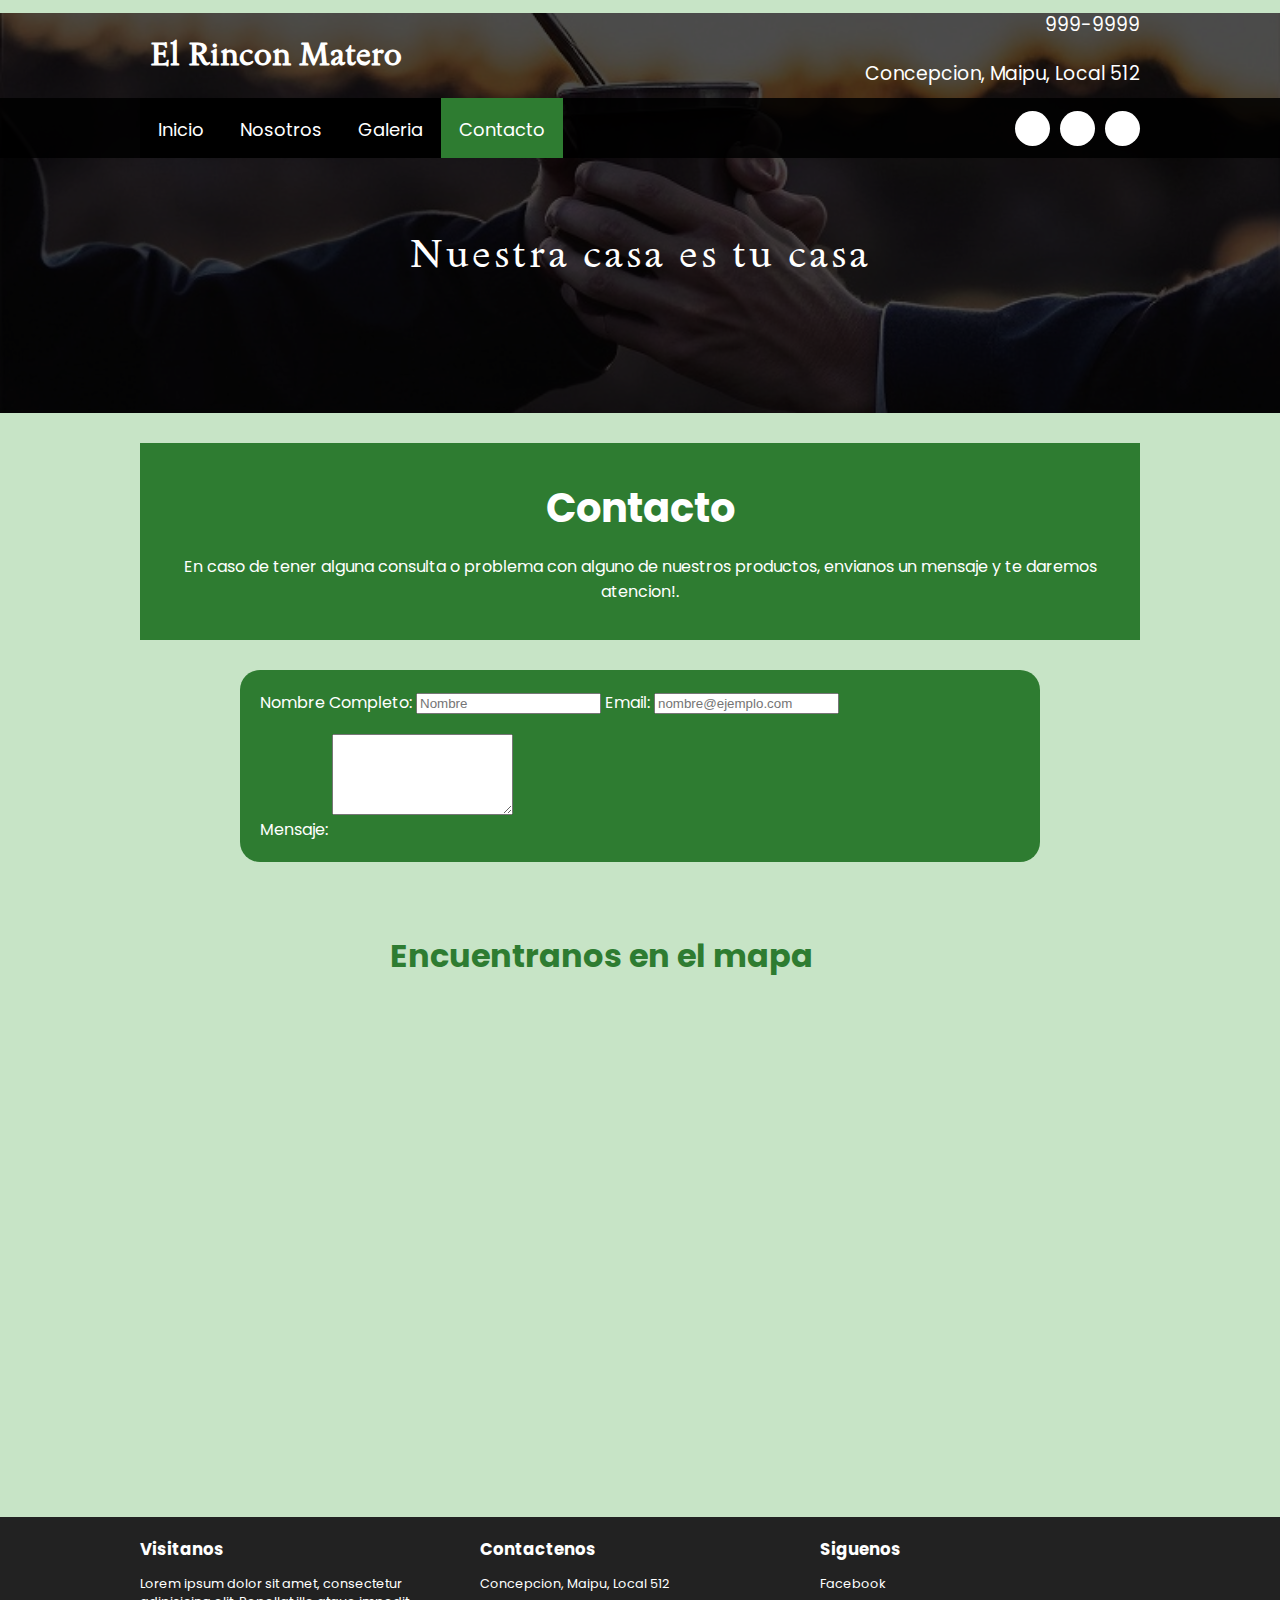
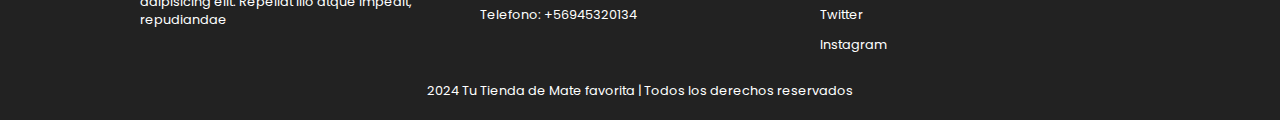
==== commit 32bd2f03: "sdf" ====
--- a/contacto.html
+++ b/contacto.html
@@ -103,7 +103,7 @@
                 <p class="column__txt"><a href="" class="icon-instagram">Instagram</a></p>
             </div>
             
-            <p class="copy">@ 2020 Tu Pizza | Todos los derechos reservados</p>
+            <p class="copy">2024 Tu Tienda de Mate favorita | Todos los derechos reservados</p>
         </div>
     </footer>
     <script src="js/menu.js"></script>
